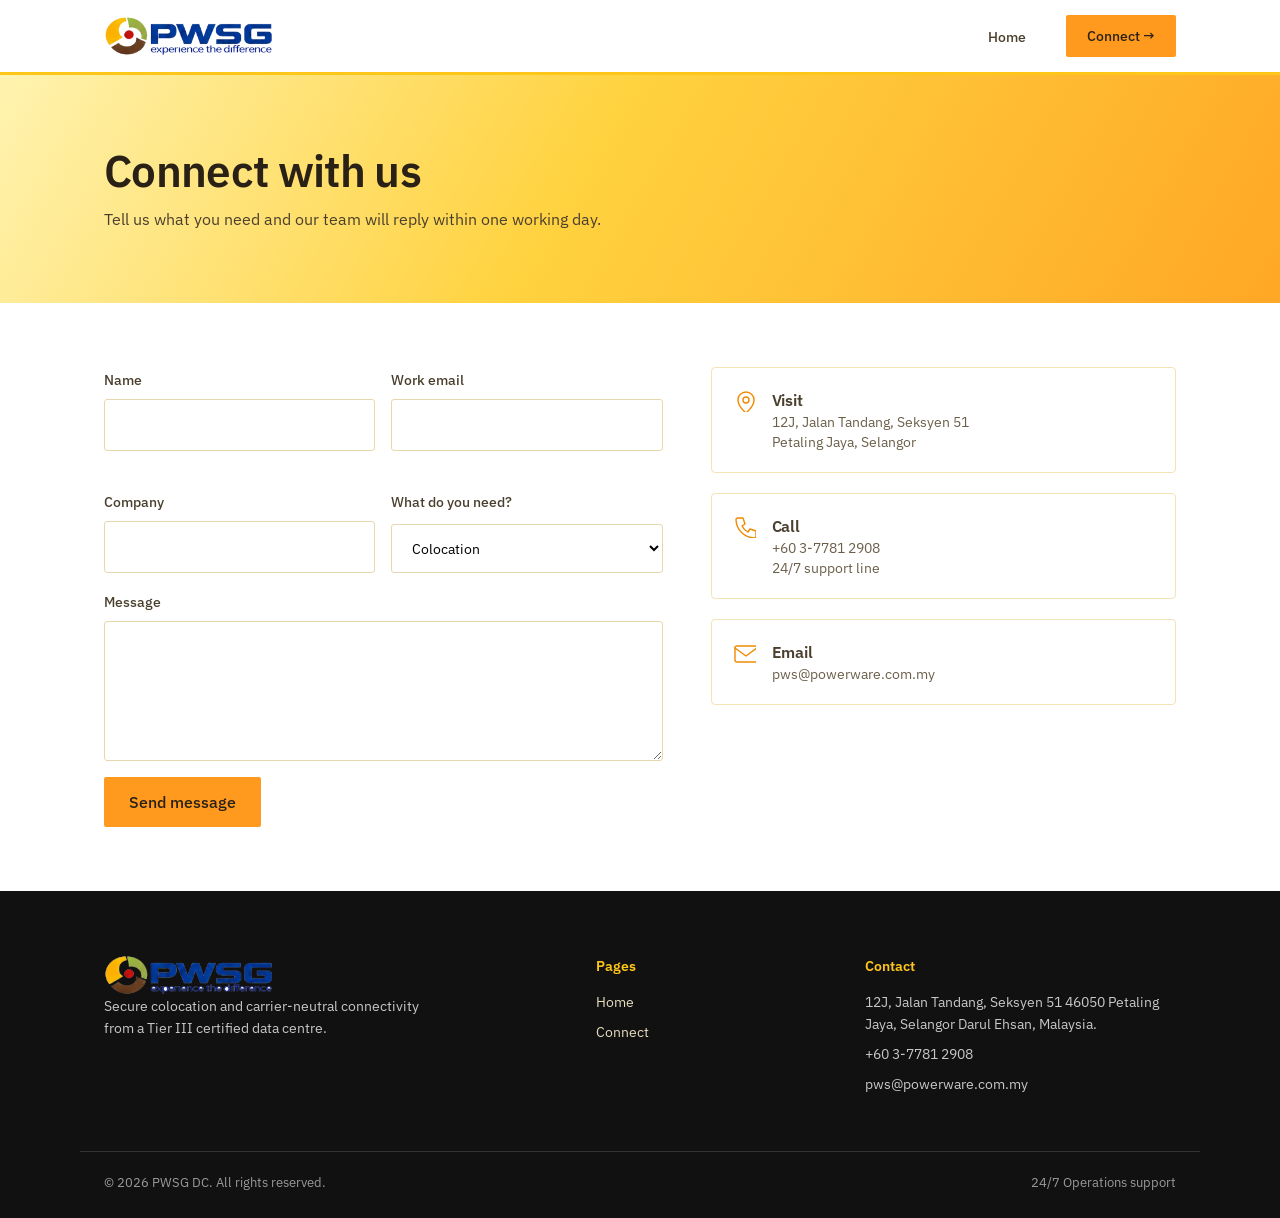
==== pws-corporate/connect.html @ ccca5d3a "Update connect.html" ====
<!DOCTYPE html>
<html lang="en">
<head>
<meta charset="UTF-8">
<meta name="viewport" content="width=device-width, initial-scale=1">
<meta name="description" content="Contact PWSG DC to book a tour or ask about colocation, maintenance services and connectivity.">
<title>Connect – PWSG DC </title>
<link rel="preconnect" href="https://fonts.googleapis.com">
<link href="https://fonts.googleapis.com/css2?family=IBM+Plex+Mono:wght@400;500&family=IBM+Plex+Sans:wght@400;500;600&display=swap" rel="stylesheet">
<link rel="stylesheet" href="css/style.css">
<script>document.documentElement.classList.add('js')</script>
</head>
<body><header class="nav" id="nav"><div class="container">
<a href="index.html" class="logo" aria-label="PWSG DC home"><img src="assets/logo.png" alt="PWSG DC logo"></a>
<button class="menu-toggle" aria-label="Toggle menu" aria-expanded="false" id="menuBtn"><svg width="24" height="24" fill="none" stroke="currentColor" stroke-width="2"><path d="M3 6h18M3 12h18M3 18h18"/></svg></button>
<ul id="menu"><li><a href="index.html">Home</a></li><li><a href="connect.html" class="btn btn-primary btn-md" style="color:#fff" aria-current="page">Connect &rarr;</a></li></ul>
</div></header>
<main>
<section class="page-head"><div class="container"><h1>Connect with us</h1><p class="body-2">Tell us what you need and our team will reply within one working day.</p></div></section>
<div class="container connect">
<form id="signup" novalidate class="reveal">
<div class="field"><label for="name">Name</label><input id="name" autocomplete="name" required><span class="err" id="name-err"></span></div>
<div class="field"><label for="email">Work email</label><input id="email" type="email" autocomplete="email" required><span class="err" id="email-err"></span></div>
<div class="field"><label for="company">Company</label><input id="company" autocomplete="organization"></div>
<div class="field"><label for="need">What do you need?</label><select id="need"><option>Colocation</option><option>Connectivity</option><option>Book a facility tour</option><option>Something else</option></select></div>
<div class="field" style="grid-column:1/-1"><label for="message">Message</label><textarea id="message"></textarea></div>
<div style="grid-column:1/-1"><button class="btn btn-primary" type="submit">Send message</button></div>
<p class="success" id="success" role="status">Thanks! We have your message and will reply within one working day.</p>
</form>
<aside class="info reveal" data-d="1">
<div class="info-card"><div class="icon-bubble"><svg width="28" height="28" fill="none" stroke="currentColor" stroke-width="1.8" stroke-linecap="round" stroke-linejoin="round"><path d="M14 25s8-7 8-13a8 8 0 10-16 0c0 6 8 13 8 13z"/><circle cx="14" cy="12" r="3"/></svg></div><div><h4>Visit</h4><p>12J, Jalan Tandang, Seksyen 51<br>Petaling Jaya, Selangor</p></div></div>
<div class="info-card"><div class="icon-bubble"><svg width="28" height="28" fill="none" stroke="currentColor" stroke-width="1.8" stroke-linecap="round" stroke-linejoin="round"><path d="M6 4h5l2 6-3 2a14 14 0 006 6l2-3 6 2v5a2 2 0 01-2 2A19 19 0 014 6a2 2 0 012-2z"/></svg></div><div><h4>Call</h4><p>+60 3-7781 2908<br>24/7 support line</p></div></div>
<div class="info-card"><div class="icon-bubble"><svg width="28" height="28" fill="none" stroke="currentColor" stroke-width="1.8" stroke-linecap="round" stroke-linejoin="round"><rect x="3" y="6" width="22" height="16" rx="2"/><path d="M3 8l11 8 11-8"/></svg></div><div><h4>Email</h4><p>pws@powerware.com.my</p></div></div>
</aside>
</div>
</main>
<footer><div class="container foot-grid">
<div><a href="index.html" class="logo" aria-label="PWSG DC home"><img src="assets/logo.png" alt="PWSG DC logo"></a><p>Secure colocation and carrier-neutral connectivity from a Tier III certified data centre.</p></div>
<div><h5>Pages</h5><a href="index.html">Home</a><a href="connect.html">Connect</a></div>
<div><h5>Contact</h5><p>12J, Jalan Tandang, Seksyen 51 46050 Petaling Jaya, Selangor Darul Ehsan, Malaysia.</p><p>+60 3-7781 2908</p><p>pws@powerware.com.my</p></div>
</div><div class="container foot-bar"><span>&copy; 2026 PWSG DC. All rights reserved.</span><span>24/7 Operations support</span></div></footer>
<script src="js/main.js" defer></script>
</body>
</html>
---- pws-corporate/css/style.css ----
/* ---------- Design tokens (from the style guide) ---------- */
:root{
  --black:#263238; --d-grey:#4D4D4D; --grey:#717171; --l-grey:#89939E;
  --grey-blue:#ABBED1; --silver:#F5F7FA; --white:#FFFFFF;
  --primary:#4CAF50; --secondary:#263238; --info:#2196F3;
  --shade-1:#43A047; --shade-2:#388E3B; --shade-3:#237D31; --shade-4:#1B5E1F; --shade-5:#103E13;
  --tint-1:#66BB69; --tint-2:#81C784; --tint-3:#A5D6A7; --tint-4:#C8E6C9; --tint-5:#E8F5E9;
  --warning:#FBC02D; --error:#E53835; --success:#2E7D31;
  --sh-2:0 2px 2px rgba(171,190,209,.6);
  --sh-4:0 4px 4px rgba(171,190,209,.4);
  --sh-8:0 8px 8px rgba(171,190,209,.4);
  --sh-16:0 16px 16px rgba(171,190,209,.3);
  --radius:4px;
  --container:1120px;
}
*{box-sizing:border-box;margin:0;padding:0}
html{scroll-behavior:smooth}
body{font-family:'Inter',system-ui,sans-serif;color:var(--black);background:var(--white);font-size:16px;line-height:24px;-webkit-font-smoothing:antialiased}
img,svg{max-width:100%;display:block}
a{color:inherit;text-decoration:none}
.container{max-width:var(--container);margin:0 auto;padding:0 24px}
:focus-visible{outline:2px solid var(--black);outline-offset:2px}

/* ---------- Typography ---------- */
h1{font-size:clamp(36px,5vw,64px);line-height:1.19;font-weight:600}
h2{font-size:clamp(26px,3.2vw,36px);line-height:1.22;font-weight:600}
h3{font-size:28px;line-height:36px;font-weight:600}
h4{font-size:20px;line-height:28px;font-weight:600}
.body-1{font-size:18px;line-height:28px}
.body-2{font-size:16px;line-height:24px}
.body-3{font-size:14px;line-height:20px}
.body-4{font-size:12px;line-height:16px}
.muted{color:var(--grey)}
.green{color:var(--primary)}

/* ---------- Buttons ---------- */
.btn{display:inline-flex;align-items:center;justify-content:center;gap:8px;font:500 16px/24px 'Inter',sans-serif;padding:12px 24px;border:1px solid transparent;border-radius:var(--radius);cursor:pointer;transition:background .15s,border-color .15s,color .15s}
.btn-md{padding:10px 20px;font-size:14px;line-height:20px}
.btn-sm{padding:6px 14px;font-size:12px;line-height:16px}
.btn-primary{background:var(--primary);color:#fff}
.btn-primary:hover{background:var(--shade-2)}
.btn-primary:active{background:var(--shade-4)}
.btn-primary:focus-visible{outline:2px solid var(--black);outline-offset:2px}
.btn-primary[disabled]{background:var(--silver);color:var(--grey-blue);cursor:not-allowed}
.btn-secondary{background:#fff;color:var(--primary);border-color:var(--primary)}
.btn-secondary:hover{background:var(--tint-5)}
.btn-secondary:active{background:var(--tint-4)}
.btn-tertiary{background:transparent;color:var(--primary)}
.btn-tertiary:hover{background:var(--tint-5)}
.link{color:var(--primary);font-weight:500}
.link:hover{text-decoration:underline}

/* ---------- Navbar ---------- */
.nav{background:#fff;position:sticky;top:0;z-index:20}
.nav .container{display:flex;align-items:center;justify-content:space-between;height:80px}
.logo{display:flex;align-items:center;gap:8px;font-size:22px;font-weight:600;color:var(--black)}
.nav ul{list-style:none;display:flex;gap:40px;align-items:center}
.nav ul a{font-size:14px;line-height:20px;color:var(--d-grey);font-weight:500}
.nav ul a:hover{color:var(--primary)}
.menu-toggle{display:none;background:none;border:0;cursor:pointer;padding:8px}

/* ---------- Hero ---------- */
.hero{background:var(--silver);padding:80px 0 72px}
.hero .container{display:grid;grid-template-columns:1fr 1fr;gap:40px;align-items:center}
.hero h1{color:var(--d-grey)}
.hero p{margin:20px 0 32px;color:var(--grey)}
.dots{display:flex;gap:8px;justify-content:center;margin-top:48px}
.dots i{width:8px;height:8px;border-radius:50%;background:var(--grey-blue);display:block}
.dots i:first-child{background:var(--primary)}

/* ---------- Clients ---------- */
.section{padding:72px 0}
.center{text-align:center}
.clients h2{color:var(--d-grey);font-size:28px}
.clients p{color:var(--grey);margin-top:8px}
.logos{display:flex;justify-content:space-between;align-items:center;flex-wrap:wrap;gap:24px;margin-top:48px}
.logos span{display:flex;align-items:center;gap:8px;font-weight:600;color:var(--black);opacity:.85}

/* ---------- Audience cards ---------- */
.audience h2{color:var(--d-grey)}
.audience .sub{color:var(--grey);margin-top:12px}
.grid-3{display:grid;grid-template-columns:repeat(3,1fr);gap:24px;margin-top:56px}
.aud-card{padding:32px 24px;text-align:center;border-radius:8px;background:#fff;box-shadow:var(--sh-4);transition:box-shadow .2s}
.aud-card:hover{box-shadow:var(--sh-16)}
.icon-bubble{width:56px;height:56px;margin:0 auto 20px;border-radius:12px;background:var(--tint-5);display:grid;place-items:center;color:var(--primary)}
.aud-card h3{font-size:24px;line-height:32px;color:var(--d-grey)}
.aud-card p{color:var(--grey);margin-top:12px;font-size:14px;line-height:20px}

/* ---------- Feature rows ---------- */
.feature{display:grid;grid-template-columns:1fr 1fr;gap:64px;align-items:center;padding:56px 0}
.feature.reverse .art{order:2}
.feature h4{font-size:22px;line-height:30px;color:var(--d-grey)}
.feature p{color:var(--grey);margin:16px 0 24px;font-size:14px;line-height:22px}
.art{background:var(--silver);border-radius:12px;aspect-ratio:4/3;display:grid;place-items:center;color:var(--primary)}

/* ---------- Stats ---------- */
.stats{background:var(--silver);padding:40px 0}
.stats .container{display:grid;grid-template-columns:1fr 1.4fr;gap:32px;align-items:center}
.stats h4{color:var(--d-grey)}
.stats h4 span{display:block;color:var(--primary)}
.stats-grid{display:grid;grid-template-columns:1fr 1fr;gap:24px 32px}
.stat{display:flex;gap:12px;align-items:center}
.stat svg{color:var(--primary);flex:none}
.stat b{display:block;font-size:18px;line-height:24px;color:var(--d-grey)}
.stat small{color:var(--grey);font-size:12px}

/* ---------- Testimonial ---------- */
.testimonial{background:var(--silver);padding:40px 0}
.testimonial .container{display:grid;grid-template-columns:240px 1fr;gap:32px;align-items:center}
.t-img{background:var(--black);border-radius:8px;aspect-ratio:1;display:grid;place-items:center;color:#fff;font-weight:600;font-size:20px;box-shadow:var(--sh-8)}
.testimonial p{color:var(--d-grey);font-size:14px;line-height:22px}
.t-meta{display:flex;justify-content:space-between;flex-wrap:wrap;gap:16px;margin-top:20px;align-items:center}
.t-meta b{display:block;color:var(--primary);font-size:14px}
.t-meta small{color:var(--l-grey)}

/* ---------- Blog ---------- */
.blog h2{font-size:22px;color:var(--d-grey)}
.blog .sub{color:var(--grey);font-size:14px;max-width:560px;margin:8px auto 0}
.post{background:#fff;border-radius:8px;overflow:hidden;box-shadow:var(--sh-4)}
.post .thumb{aspect-ratio:16/10;background:linear-gradient(135deg,var(--tint-4),var(--grey-blue))}
.post .body{padding:16px}
.post h5{font-size:14px;line-height:20px;font-weight:500;color:var(--d-grey)}
.post a{display:inline-block;margin-top:12px;font-size:12px}

/* ---------- Newsletter / footer ---------- */
.cta{background:var(--tint-5);padding:64px 0}
.cta form{display:flex;gap:12px;justify-content:center;margin-top:28px;flex-wrap:wrap}
.cta input{font:inherit;font-size:14px;padding:12px 16px;border:1px solid var(--grey-blue);border-radius:var(--radius);min-width:280px;background:#fff}
.cta input:focus{outline:2px solid var(--primary);border-color:var(--primary)}
footer{background:var(--black);color:var(--grey-blue);padding:40px 0;font-size:14px}
footer .container{display:flex;justify-content:space-between;flex-wrap:wrap;gap:16px;align-items:center}
footer .logo{color:#fff}

/* ---------- Responsive ---------- */
@media (max-width:900px){
  .hero .container,.feature,.stats .container,.testimonial .container{grid-template-columns:1fr}
  .feature.reverse .art{order:0}
  .grid-3{grid-template-columns:1fr}
  .t-img{max-width:200px}
  .nav ul{display:none;position:absolute;top:80px;left:0;right:0;background:#fff;flex-direction:column;padding:24px;gap:20px;box-shadow:var(--sh-8)}
  .nav ul.open{display:flex}
  .menu-toggle{display:block}
}
@media (prefers-reduced-motion:reduce){*{transition:none!important;scroll-behavior:auto!important}}
.sr-only{position:absolute;width:1px;height:1px;overflow:hidden;clip:rect(0 0 0 0);white-space:nowrap}

/* ---------- Data centre additions ---------- */
.hero-art{background:var(--black);border-radius:12px;padding:24px;box-shadow:var(--sh-16)}
.status{display:inline-flex;align-items:center;gap:8px;font-size:12px;line-height:16px;color:var(--shade-3);background:var(--tint-5);padding:6px 12px;border-radius:999px;margin-bottom:20px;font-weight:500}
.status i{width:8px;height:8px;border-radius:50%;background:var(--primary);display:block}
.specs{width:100%;border-collapse:collapse;margin-top:32px;text-align:left;font-size:14px;line-height:20px}
.specs th,.specs td{padding:14px 16px;border-bottom:1px solid var(--tint-5)}
.specs th{color:var(--d-grey);font-weight:500;width:40%}
.specs td{color:var(--grey)}
.table-wrap{overflow-x:auto;background:#fff;border-radius:8px;box-shadow:var(--sh-4)}
.badges{display:flex;flex-wrap:wrap;gap:12px;justify-content:center;margin-top:40px}
.badges span{border:1px solid var(--tint-3);color:var(--shade-3);background:var(--tint-5);padding:8px 16px;border-radius:var(--radius);font-size:14px;font-weight:500}
.field{display:grid;gap:6px;text-align:left}
.field label{font-size:14px;font-weight:500;color:var(--d-grey)}
.field input,.field select{font:inherit;font-size:14px;padding:12px 16px;border:1px solid var(--grey-blue);border-radius:var(--radius);background:#fff}
.field input:focus,.field select:focus{outline:2px solid var(--primary);border-color:var(--primary)}
.tour-form{max-width:560px;margin:32px auto 0;display:grid;grid-template-columns:1fr 1fr;gap:16px}
.tour-form .full{grid-column:1/-1}
@media (max-width:600px){.tour-form{grid-template-columns:1fr}}

/* ---------- Motion ---------- */
.nav{transition:box-shadow .2s}
.nav.scrolled{box-shadow:var(--sh-4)}
.nav ul a[aria-current="page"]{color:var(--primary)}

/* hero entrance: one orchestrated sequence */
@keyframes fadeUp{from{opacity:0;transform:translateY(24px)}to{opacity:1;transform:none}}
@keyframes rackIn{from{opacity:0;transform:translateY(40px)}to{opacity:1;transform:none}}
@keyframes blink{0%,100%{opacity:1}50%{opacity:.2}}
@keyframes scan{from{transform:translateY(0)}to{transform:translateY(215px)}}
@keyframes pulse{0%{box-shadow:0 0 0 0 rgba(76,175,80,.5)}100%{box-shadow:0 0 0 10px rgba(76,175,80,0)}}
@keyframes marquee{to{transform:translateX(-50%)}}
.hero-copy>*{animation:fadeUp .7s cubic-bezier(.2,.7,.2,1) both}
.hero-copy>:nth-child(1){animation-delay:.1s}
.hero-copy>:nth-child(2){animation-delay:.25s}
.hero-copy>:nth-child(3){animation-delay:.4s}
.hero-copy>:nth-child(4){animation-delay:.55s}
.status i{animation:pulse 1.8s infinite}
.hero-art{animation:fadeUp .8s .3s cubic-bezier(.2,.7,.2,1) both}
.rack{transform-box:fill-box;animation:rackIn .8s cubic-bezier(.2,.7,.2,1) both}
.rack:nth-of-type(1){animation-delay:.5s}
.rack:nth-of-type(2){animation-delay:.7s}
.rack:nth-of-type(3){animation-delay:.9s}
.led{animation:blink 2.4s infinite}
.scan{animation:scan 3.2s linear infinite;opacity:.35}

/* scroll reveal (only when JS is running) */
.js .reveal{opacity:0;transform:translateY(28px);transition:opacity .7s ease,transform .7s cubic-bezier(.2,.7,.2,1)}
.js .reveal.in{opacity:1;transform:none}
.js .reveal[data-d="1"]{transition-delay:.12s}
.js .reveal[data-d="2"]{transition-delay:.24s}

/* customer marquee */
.marquee{overflow:hidden;margin-top:48px;-webkit-mask:linear-gradient(90deg,transparent,#000 10%,#000 90%,transparent);mask:linear-gradient(90deg,transparent,#000 10%,#000 90%,transparent)}
.marquee-track{display:flex;gap:64px;width:max-content;animation:marquee 28s linear infinite}
.marquee:hover .marquee-track{animation-play-state:paused}
.marquee-track span{font-weight:600;color:var(--l-grey);white-space:nowrap}
.aud-card{transition:box-shadow .2s,transform .2s}
.aud-card:hover{transform:translateY(-6px)}
.btn-primary{transition:background .15s,transform .15s}
.btn-primary:hover{transform:translateY(-2px)}

/* connect page */
.page-head{background:var(--silver);padding:72px 0 56px;text-align:center}
.page-head h1{font-size:clamp(32px,4vw,48px);color:var(--d-grey)}
.page-head p{color:var(--grey);margin-top:12px}
.connect{display:grid;grid-template-columns:1.2fr 1fr;gap:48px;padding:64px 24px}
.connect form{display:grid;grid-template-columns:1fr 1fr;gap:16px}
.connect textarea{font:inherit;font-size:14px;padding:12px 16px;border:1px solid var(--grey-blue);border-radius:var(--radius);min-height:140px;resize:vertical}
.connect textarea:focus{outline:2px solid var(--primary);border-color:var(--primary)}
.field .err{color:var(--error);font-size:12px;line-height:16px;min-height:16px}
.field [aria-invalid="true"]{border-color:var(--error)}
.info{display:grid;gap:20px;align-content:start}
.info-card{display:flex;gap:16px;padding:20px;border-radius:8px;box-shadow:var(--sh-4);background:#fff}
.info-card .icon-bubble{margin:0;flex:none}
.info-card h4{font-size:16px;line-height:24px;color:var(--d-grey)}
.info-card p{font-size:14px;line-height:20px;color:var(--grey)}
.success{display:none;padding:20px;border-radius:8px;background:var(--tint-5);color:var(--shade-3);grid-column:1/-1}
.success.show{display:block}
@media (max-width:900px){.connect{grid-template-columns:1fr}}
@media (max-width:600px){.connect form{grid-template-columns:1fr}}
@media (prefers-reduced-motion:reduce){
  *,*::before,*::after{animation:none!important;transition:none!important}
  .js .reveal{opacity:1;transform:none}
}

/* ======== Refined, less cartoonish look ======== */
h1,h2,h3,h4{letter-spacing:-.02em}
.btn{border-radius:3px}
.btn-primary:hover{transform:none}

/* hero: dark, technical */
.hero{background:
  radial-gradient(700px 380px at 78% 45%,rgba(76,175,80,.20),transparent 65%),
  repeating-linear-gradient(0deg,rgba(255,255,255,.035) 0 1px,transparent 1px 48px),
  repeating-linear-gradient(90deg,rgba(255,255,255,.035) 0 1px,transparent 1px 48px),
  #1d272c;padding:96px 0}
.hero h1{color:#fff}
.hero h1 .green{color:var(--tint-2)}
.hero p{color:var(--grey-blue);max-width:440px}
.status{background:rgba(76,175,80,.14);color:var(--tint-3);border:1px solid rgba(76,175,80,.35);border-radius:3px}
.hero-art{background:linear-gradient(180deg,rgba(255,255,255,.04),rgba(255,255,255,.01));border:1px solid rgba(255,255,255,.08);border-radius:6px;box-shadow:0 24px 48px rgba(0,0,0,.35);padding:20px}
@keyframes scan{from{transform:translateY(0)}to{transform:translateY(246px)}}
.scan{opacity:.5}
.led{animation-name:blink}

/* customers: plain wordmarks */
.marquee-track span{font-size:20px;letter-spacing:.01em;color:var(--l-grey);font-weight:600}

/* services: editorial cards, fine line icons */
.aud-card{text-align:left;border-radius:4px;box-shadow:none;border:1px solid #E3E9EF;border-top:2px solid var(--primary);padding:28px}
.aud-card:hover{transform:none;box-shadow:var(--sh-8)}
.icon-bubble{background:none;border-radius:0;width:auto;height:auto;margin:0 0 20px;display:block}
.icon-bubble svg{stroke-width:1.4;width:32px;height:32px}
.aud-card h3{font-size:20px;line-height:28px}

/* feature panels: live-readout style */
.art.panel{background:#1d272c;aspect-ratio:auto;display:block;padding:24px;border-radius:6px;color:#fff;border:1px solid #2f3b42;box-shadow:var(--sh-8)}
.panel-head{display:flex;align-items:center;gap:10px;font-size:14px;font-weight:500;padding-bottom:16px;border-bottom:1px solid #2f3b42;margin-bottom:8px}
.panel-head i{width:8px;height:8px;border-radius:50%;background:var(--primary);display:block;animation:pulse 1.8s infinite}
.panel-head small{margin-left:auto;color:var(--l-grey);font-weight:400;font-size:12px}
.bar-row{display:grid;grid-template-columns:110px 1fr 40px;gap:14px;align-items:center;padding:12px 0;font-size:13px;color:var(--grey-blue)}
.bar-row b{color:#fff;font-weight:500;text-align:right}
.bar{height:4px;background:#2f3b42;border-radius:2px;overflow:hidden}
.bar i{display:block;height:100%;background:var(--tint-1);width:var(--w)}
.js .bar i{width:0;transition:width 1.2s .3s cubic-bezier(.2,.7,.2,1)}
.js .panel.in .bar i{width:var(--w)}
.log{list-style:none}
.log li{display:grid;grid-template-columns:52px 1fr auto;gap:14px;padding:13px 0;border-bottom:1px solid #2f3b42;font-size:13px;color:var(--grey-blue)}
.log li:last-child{border:0}
.log time{color:var(--l-grey);font-variant-numeric:tabular-nums}
.log b{color:var(--tint-2);font-weight:500}
.log b.deny{color:#ef8a87}
@media (max-width:480px){.bar-row{grid-template-columns:90px 1fr 36px}.log li{grid-template-columns:44px 1fr}.log b{grid-column:2}}

/* stats: numbers with rules, no icons */
.stats{background:var(--silver);padding:64px 0}
.stats .container{grid-template-columns:1fr;gap:32px}
.stats-grid{grid-template-columns:repeat(4,1fr);gap:0}
.stat{display:block;padding:0 24px;border-left:1px solid #D5DEE7}
.stat svg{display:none}
.stat b{font-size:36px;line-height:44px;font-weight:600;letter-spacing:-.02em;color:var(--black)}
.stat small{font-size:14px;color:var(--grey)}
@media (max-width:700px){.stats-grid{grid-template-columns:1fr 1fr;gap:28px 0}}

/* cta + connect */
.cta{background:var(--silver)}
.info-card{box-shadow:none;border:1px solid #E3E9EF;border-radius:4px}
.info-card .icon-bubble{margin:0}
.info-card .icon-bubble svg{width:24px;height:24px}
.connect textarea,.field input,.field select{border-radius:3px}
.success{border-radius:3px}

/* ======== Professional pass: IBM Plex, editorial layout ======== */
:root{--sans:'IBM Plex Sans',system-ui,-apple-system,'Segoe UI',sans-serif;--mono:'IBM Plex Mono',ui-monospace,Menlo,monospace}
body,.btn,input,select,textarea,button{font-family:var(--sans)}
body{color:#2b363c;font-size:16px;line-height:26px}
h1,h2,h3,h4{letter-spacing:-.015em;font-weight:600;color:var(--black)}
h1{font-size:clamp(38px,4.6vw,56px);line-height:1.1}
h2{font-size:clamp(26px,3vw,34px);line-height:1.2}
.btn{border-radius:2px;font-weight:500}
.btn-primary{background:var(--shade-2)}
.btn-primary:hover{background:var(--shade-3)}

/* nav */
.nav{border-bottom:1px solid #E3E9EF}
.nav .container{height:72px}
.nav.scrolled{box-shadow:none}
.logo{font-size:20px;letter-spacing:-.01em}

/* hero */
.hero{padding:88px 0 0}
.hero .container{gap:56px}
.hero p{font-size:18px;line-height:28px;margin:22px 0 32px;max-width:460px}
.hero .facts{display:grid;grid-template-columns:repeat(4,1fr);gap:24px;margin-top:72px;padding-top:28px;padding-bottom:36px;border-top:1px solid rgba(255,255,255,.12)}
.facts b{display:block;color:#fff;font-size:20px;line-height:28px;font-weight:600}
.facts span{color:var(--l-grey);font-size:14px}
@media (max-width:700px){.hero .facts{grid-template-columns:1fr 1fr}}

/* section headings: left aligned */
.clients,.audience{text-align:left}
.clients p,.audience .sub{margin-top:8px;font-size:16px;color:var(--grey)}
.clients .logos{justify-content:flex-start}
.section{padding:80px 0 72px}
.marquee{margin-top:40px}

/* services: ruled grid */
.audience .grid-3{gap:0;border:1px solid #E3E9EF;border-radius:3px;overflow:hidden;margin-top:40px}
.aud-card{border:0;border-right:1px solid #E3E9EF;border-radius:0;padding:36px 32px;transition:background .2s}
.aud-card:last-child{border-right:0}
.aud-card:hover{background:var(--silver);box-shadow:none}
.aud-card p{font-size:15px;line-height:24px}
@media (max-width:900px){.aud-card{border-right:0;border-bottom:1px solid #E3E9EF}.aud-card:last-child{border-bottom:0}}

/* features */
.feature{gap:80px;padding:64px 0}
.feature h4{font-size:26px;line-height:34px}
.feature p{font-size:16px;line-height:26px;color:var(--grey)}

/* numbers and readouts in mono */
.stat b,.bar-row b,.log time,.log b,.panel-head small,.bar-row span{font-family:var(--mono)}
.stat b{font-weight:500;font-size:38px;letter-spacing:-.03em}
.log b,.bar-row b{font-weight:500}
.stats{padding:72px 0;background:#fff;border-top:1px solid #E3E9EF;border-bottom:1px solid #E3E9EF}
.stats h4{font-size:22px}

/* cta */
.cta{padding:72px 0;background:var(--silver);text-align:left}
.cta .container{display:flex;justify-content:space-between;align-items:center;gap:32px;flex-wrap:wrap}
.cta p{margin-top:8px}

/* connect page header */
.page-head{background:#1d272c;text-align:left;padding:72px 0}
.page-head h1{color:#fff;font-size:clamp(32px,4vw,44px)}
.page-head p{color:var(--grey-blue);max-width:520px}
.field label{font-weight:500}

/* footer */
footer{padding:64px 0 0;background:#1d272c;font-size:14px;line-height:22px}
footer .foot-grid{display:grid;grid-template-columns:2fr 1fr 1.4fr;gap:48px;align-items:start;padding-bottom:48px}
footer p{color:var(--l-grey);margin-top:14px;max-width:340px}
footer h5{color:#fff;font-size:14px;font-weight:600;margin-bottom:14px}
footer .foot-grid a:not(.logo){display:block;color:var(--grey-blue);margin-bottom:8px}
footer .foot-grid a:not(.logo):hover{color:#fff}
footer .foot-grid div p{margin-top:0;margin-bottom:8px}
footer .foot-bar{display:flex;justify-content:space-between;gap:16px;flex-wrap:wrap;border-top:1px solid #2f3b42;padding-top:20px;padding-bottom:24px;color:var(--l-grey);font-size:13px}
@media (max-width:800px){footer .foot-grid{grid-template-columns:1fr;gap:28px}}
.hero-art video,.hero-art img{width:100%;height:auto;display:block;border-radius:4px}

 /* ======== BRIGHT THEME: yellow + orange ======== */
:root{
  --black:#2A2116; --d-grey:#4A3F2E; --grey:#6B5F4A; --l-grey:#A39880; --grey-blue:#D8CDAE; --silver:#FFFAE8;
  --primary:#F08A00; --shade-2:#E07B00; --shade-3:#B85F00; --shade-4:#8F4700;
  --tint-1:#FFB020; --tint-2:#FFC24D; --tint-3:#FFD580; --tint-4:#FFE5AD; --tint-5:#FFF4DC;
  --orange:#FF9A1F; --orange-d:#E07B00; --yellow:#FFC61A; --amber:#FF7A1A; --line:#F3E4B5;
}
body{color:#2A2116}
@keyframes pulse{0%{box-shadow:0 0 0 0 rgba(240,138,0,.5)}100%{box-shadow:0 0 0 10px rgba(240,138,0,0)}}
 
/* logo icon (overrides the fills inside the SVG) */
.logo svg path:nth-child(1){fill:#E07B00}
.logo svg path:nth-child(2){fill:#FFC61A}
 
/* nav */
.nav{border-bottom:3px solid var(--yellow)}
.nav ul a[aria-current="page"]{color:var(--shade-3)}
.nav ul a:hover{color:var(--shade-3)}
 
/* buttons: orange with dark text (readable on bright orange) */
.btn-primary,.hero .btn-primary{background:var(--orange);color:var(--black)}
.btn-primary:hover,.hero .btn-primary:hover{background:var(--orange-d);color:var(--black)}
.nav .btn-primary{color:var(--black)!important}
 
/* hero: sunny yellow into orange */
.hero{background:linear-gradient(120deg,#FFF3B0 0%,#FFD23F 45%,#FFA726 100%)}
.hero h1{color:var(--black)}
.hero h1 .green{color:#C25A00}
.hero p{color:#4A3F2E}
.status{background:#fff;color:var(--black);border:1px solid rgba(0,0,0,.15)}
.hero-art{background:var(--orange);border:0;box-shadow:0 20px 40px rgba(0,0,0,.2);padding:8px;border-radius:8px}
.hero .facts{border-top:1px solid rgba(0,0,0,.18)}
.facts b{color:var(--black)}
.facts span{color:#4A3F2E}
 
/* service cards: orange, yellow, deep orange */
.audience .grid-3,.aud-card{border-color:var(--line)}
.aud-card{position:relative}
.aud-card::before{content:"";position:absolute;left:0;right:0;top:0;height:4px;background:var(--orange)}
.aud-card:nth-child(2)::before{background:var(--yellow)}
.aud-card:nth-child(3)::before{background:var(--amber)}
.aud-card:nth-child(1) .icon-bubble{color:var(--orange-d)}
.aud-card:nth-child(2) .icon-bubble{color:#D9A400}
.aud-card:nth-child(3) .icon-bubble{color:#E8650A}
.aud-card:nth-child(1) .points li::marker{color:var(--orange-d)}
.aud-card:nth-child(2) .points li::marker{color:#D9A400}
.aud-card:nth-child(3) .points li::marker{color:#E8650A}
.aud-card:hover{background:var(--silver)}
 
/* dark panels: warm brown with yellow/orange bars */
.art.panel{background:var(--black);border-color:#4A3F2E}
.panel-head,.log li{border-bottom-color:#4A3F2E}
.bar{background:#4A3F2E}
.bar-row:nth-child(3n+1) .bar i{background:var(--yellow)}
.bar-row:nth-child(3n+2) .bar i{background:var(--orange)}
.bar-row:nth-child(3n) .bar i{background:var(--amber)}
.log b{color:#FFD35C}
.log b.deny{color:#FF8A80}
 
/* stats */
.stats{border-color:var(--line)}
.stat{border-left:4px solid var(--orange);padding-left:20px}
.stat:nth-child(2){border-left-color:var(--yellow)}
.stat:nth-child(3){border-left-color:var(--amber)}
.stat:nth-child(4){border-left-color:var(--tint-2)}
.stats h4 span{color:var(--shade-3)}
 
/* call to action + connect page */
.cta{background:linear-gradient(120deg,#FFF3B0,#FFD23F)}
.cta .muted{color:#4A3F2E}
.page-head{background:linear-gradient(120deg,#FFF3B0 0%,#FFD23F 45%,#FFA726 100%)}
.page-head h1{color:var(--black)}
.page-head p{color:#4A3F2E}
.info-card{border-color:var(--line)}
.field input,.field select,.connect textarea{border-color:#E6D9AE}
.field input:focus,.field select:focus,.connect textarea:focus{outline-color:var(--orange);border-color:var(--orange)}
 
/* footer */
footer{background:#111111}
footer p{color:#C8C8C8}
footer h5{color:var(--yellow)}
footer .foot-grid a:not(.logo){color:#E6DCC0}
footer .foot-grid a:not(.logo):hover{color:var(--yellow)}
footer .foot-bar{border-top-color:#333333;color:#9A9A9A}
/* footer */
footer{background:#111111}
footer p{color:#C8C8C8}
footer h5{color:var(--yellow)}
footer .foot-grid a:not(.logo){color:#E6DCC0}
footer .foot-grid a:not(.logo):hover{color:var(--yellow)}
footer .foot-bar{border-top-color:#333333;color:#9A9A9A}
.hero-art video,.hero-art img{width:100%;height:auto;display:block;border-radius:4px}
.aud-card .points{ … }
.hero-art video,.hero-art img{width:100%;height:auto;display:block;border-radius:4px}
.aud-card .points{
  list-style:disc;
  text-align:left;
  display:inline-block;
  margin:0;
  padding-left:20px;
  color:var(--grey);
  line-height:1.9;
}
.aud-card .points li::marker{color:var(--primary)}
.art img{width:100%;height:100%;object-fit:cover;border-radius:8px;display:block}
.logo img{height:40px;width:auto;display:block}
.flip-grid{display:grid;grid-template-columns:repeat(3,1fr);gap:24px;margin-top:40px;text-align:left}
.flip{perspective:1200px;height:460px;outline:none;cursor:pointer}
.flip-inner{position:relative;width:100%;height:100%;transform-style:preserve-3d;transition:transform .7s cubic-bezier(.2,.7,.2,1)}
.flip:hover .flip-inner,.flip:focus-visible .flip-inner,.flip.open .flip-inner{transform:rotateY(180deg)}
.flip-front,.flip-back{position:absolute;inset:0;border-radius:6px;overflow:hidden;backface-visibility:hidden;-webkit-backface-visibility:hidden}
.flip-front img{width:100%;height:100%;object-fit:cover;display:block}
.flip-front::after{content:"";position:absolute;inset:0;background:linear-gradient(180deg,rgba(0,0,0,0) 45%,rgba(0,0,0,.72) 100%)}
.flip-front h3{position:absolute;left:24px;right:24px;bottom:24px;z-index:1;color:#fff;font-size:24px;line-height:30px;letter-spacing:-.01em}
.flip-back{transform:rotateY(180deg);background:#111;color:#fff;padding:32px 28px;display:flex;flex-direction:column;justify-content:center;border-top:4px solid var(--orange)}
.flip:nth-child(2) .flip-back{border-top-color:var(--yellow)}
.flip:nth-child(3) .flip-back{border-top-color:var(--amber)}
.flip-back h3{color:var(--yellow);font-size:20px;line-height:28px;margin-bottom:14px}
.flip-back ul{list-style:disc;padding-left:20px;margin:0}
.flip-back li{color:#EDEDED;font-size:15px;line-height:24px;margin-bottom:10px}
.flip-back li::marker{color:var(--yellow)}
@media (max-width:900px){.flip-grid{grid-template-columns:1fr}.flip{height:400px}}
@media (prefers-reduced-motion:reduce){.flip-inner{transition:none}}
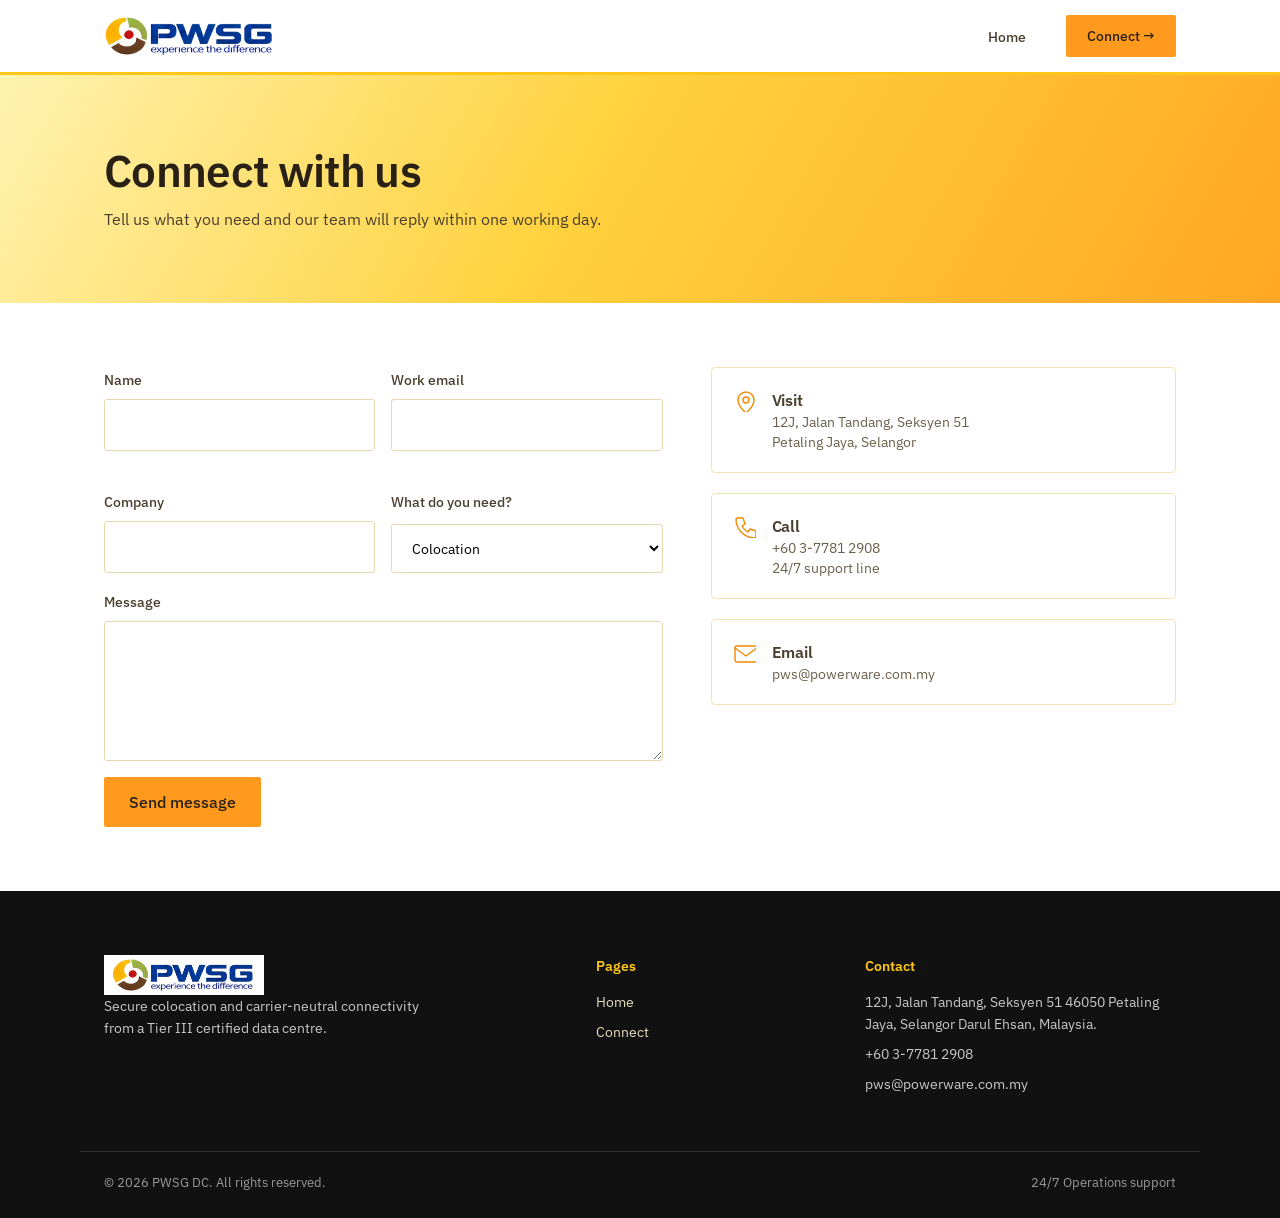
==== commit d82bf27c: "Update connect.html" ====
--- a/pws-corporate/connect.html
+++ b/pws-corporate/connect.html
@@ -35,7 +35,7 @@
 </div>
 </main>
 <footer><div class="container foot-grid">
-<div><a href="index.html" class="logo" aria-label="PWSG DC home"><img src="assets/logo.png" alt="PWSG DC logo"></a><p>Secure colocation and carrier-neutral connectivity from a Tier III certified data centre.</p></div>
+<div><a href="index.html" class="logo" aria-label="PWSG DC home"><img src="assets/logo2.png" alt="PWSG DC logo"></a><p>Secure colocation and carrier-neutral connectivity from a Tier III certified data centre.</p></div>
 <div><h5>Pages</h5><a href="index.html">Home</a><a href="connect.html">Connect</a></div>
 <div><h5>Contact</h5><p>12J, Jalan Tandang, Seksyen 51 46050 Petaling Jaya, Selangor Darul Ehsan, Malaysia.</p><p>+60 3-7781 2908</p><p>pws@powerware.com.my</p></div>
 </div><div class="container foot-bar"><span>&copy; 2026 PWSG DC. All rights reserved.</span><span>24/7 Operations support</span></div></footer>
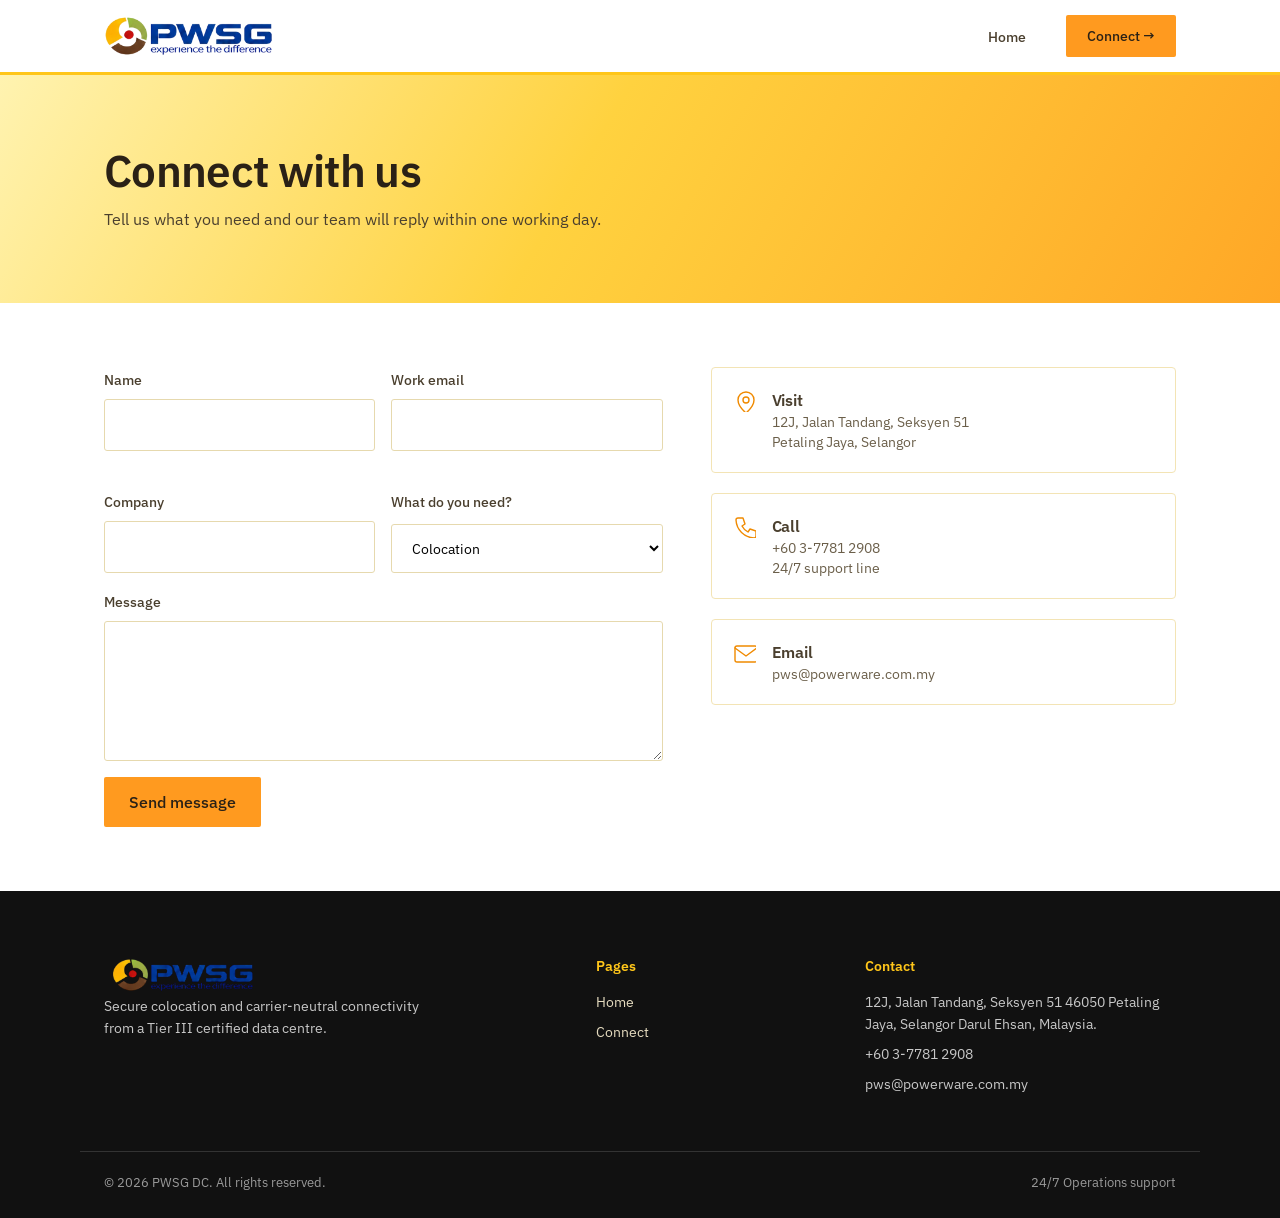
==== commit 87ed1c6f: "Update connect.html" ====
--- a/pws-corporate/connect.html
+++ b/pws-corporate/connect.html
@@ -35,7 +35,7 @@
 </div>
 </main>
 <footer><div class="container foot-grid">
-<div><a href="index.html" class="logo" aria-label="PWSG DC home"><img src="assets/logo2.png" alt="PWSG DC logo"></a><p>Secure colocation and carrier-neutral connectivity from a Tier III certified data centre.</p></div>
+<div><a href="index.html" class="logo" aria-label="PWSG DC home"><img src="assets/logo2-removebg-preview.png" alt="PWSG DC logo"></a><p>Secure colocation and carrier-neutral connectivity from a Tier III certified data centre.</p></div>
 <div><h5>Pages</h5><a href="index.html">Home</a><a href="connect.html">Connect</a></div>
 <div><h5>Contact</h5><p>12J, Jalan Tandang, Seksyen 51 46050 Petaling Jaya, Selangor Darul Ehsan, Malaysia.</p><p>+60 3-7781 2908</p><p>pws@powerware.com.my</p></div>
 </div><div class="container foot-bar"><span>&copy; 2026 PWSG DC. All rights reserved.</span><span>24/7 Operations support</span></div></footer>
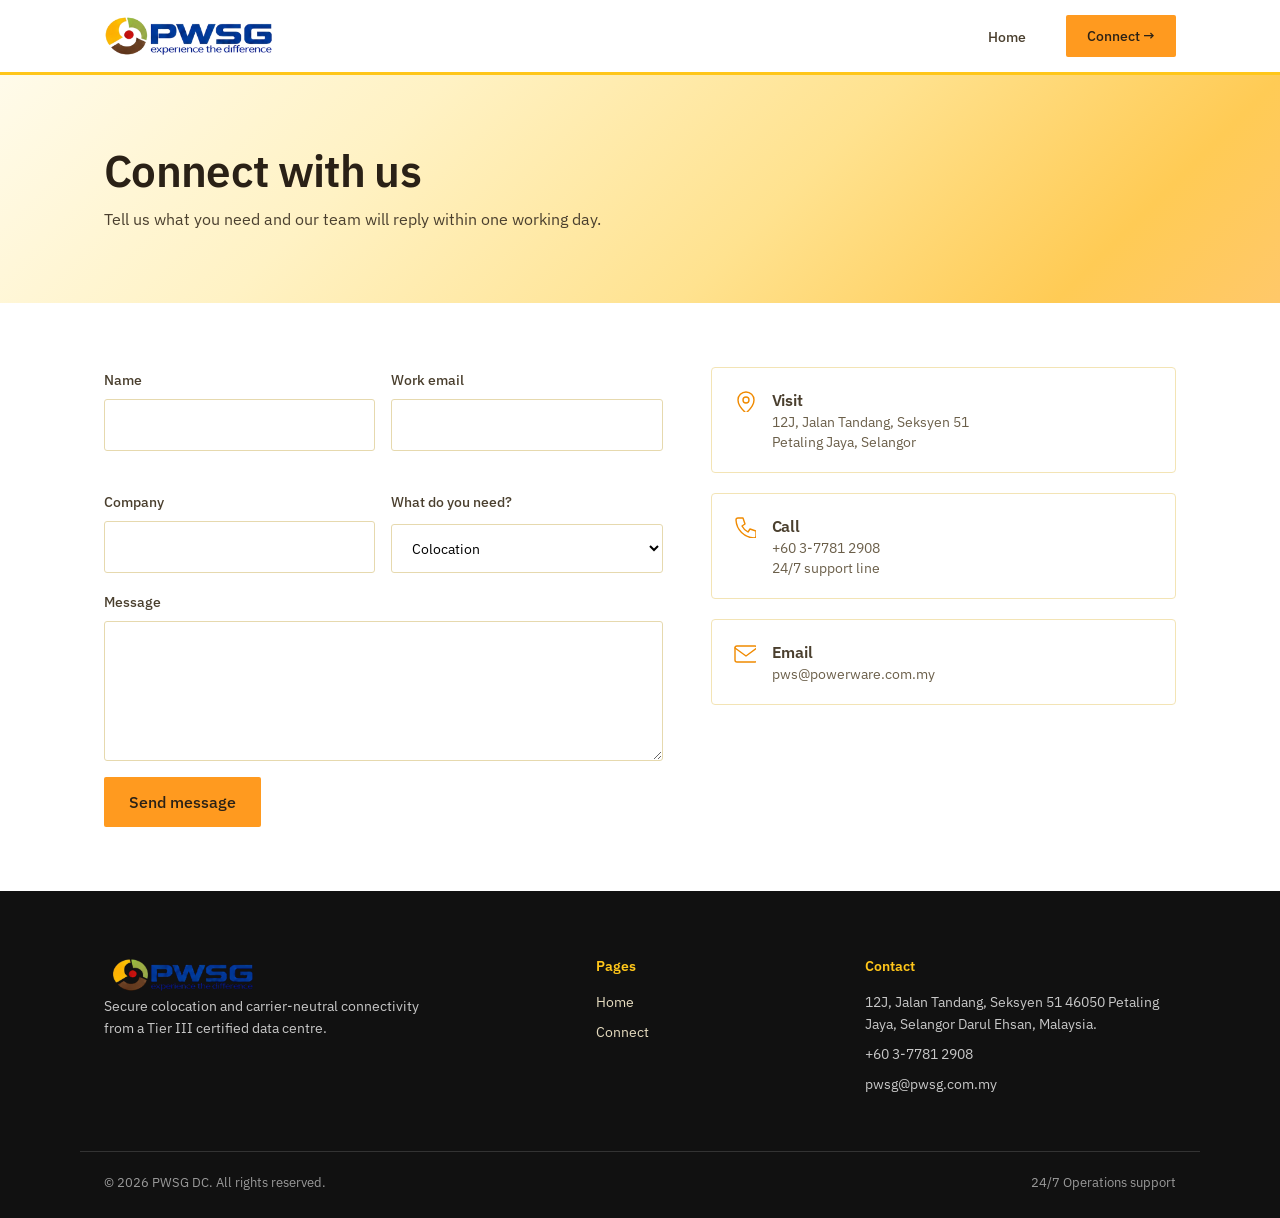
==== commit c8c61eea: "Update connect.html" ====
--- a/pws-corporate/connect.html
+++ b/pws-corporate/connect.html
@@ -37,7 +37,7 @@
 <footer><div class="container foot-grid">
 <div><a href="index.html" class="logo" aria-label="PWSG DC home"><img src="assets/logo2-removebg-preview.png" alt="PWSG DC logo"></a><p>Secure colocation and carrier-neutral connectivity from a Tier III certified data centre.</p></div>
 <div><h5>Pages</h5><a href="index.html">Home</a><a href="connect.html">Connect</a></div>
-<div><h5>Contact</h5><p>12J, Jalan Tandang, Seksyen 51 46050 Petaling Jaya, Selangor Darul Ehsan, Malaysia.</p><p>+60 3-7781 2908</p><p>pws@powerware.com.my</p></div>
+<div><h5>Contact</h5><p>12J, Jalan Tandang, Seksyen 51 46050 Petaling Jaya, Selangor Darul Ehsan, Malaysia.</p><p>+60 3-7781 2908</p><p>pwsg@pwsg.com.my</p></div>
 </div><div class="container foot-bar"><span>&copy; 2026 PWSG DC. All rights reserved.</span><span>24/7 Operations support</span></div></footer>
 <script src="js/main.js" defer></script>
 </body>
--- a/pws-corporate/css/style.css
+++ b/pws-corporate/css/style.css
@@ -397,7 +397,7 @@
 .nav .btn-primary{color:var(--black)!important}
  
 /* hero: sunny yellow into orange */
-.hero{background:linear-gradient(120deg,#FFF3B0 0%,#FFD23F 45%,#FFA726 100%)}
+.hero{background:linear-gradient(135deg,#FFFBEA 0%,#FFF2C4 30%,#FFE28F 60%,#FFCB55 85%,#FFC869 100%)}
 .hero h1{color:var(--black)}
 .hero h1 .green{color:#C25A00}
 .hero p{color:#4A3F2E}
@@ -440,9 +440,9 @@
 .stats h4 span{color:var(--shade-3)}
  
 /* call to action + connect page */
-.cta{background:linear-gradient(120deg,#FFF3B0,#FFD23F)}
+.cta{background:linear-gradient(135deg,#FFFBEA 0%,#FFF2C4 30%,#FFE28F 60%,#FFCB55 85%,#FFC869 100%)}
 .cta .muted{color:#4A3F2E}
-.page-head{background:linear-gradient(120deg,#FFF3B0 0%,#FFD23F 45%,#FFA726 100%)}
+.page-head{background:linear-gradient(135deg,#FFFBEA 0%,#FFF2C4 30%,#FFE28F 60%,#FFCB55 85%,#FFC869 100%)}
 .page-head h1{color:var(--black)}
 .page-head p{color:#4A3F2E}
 .info-card{border-color:var(--line)}
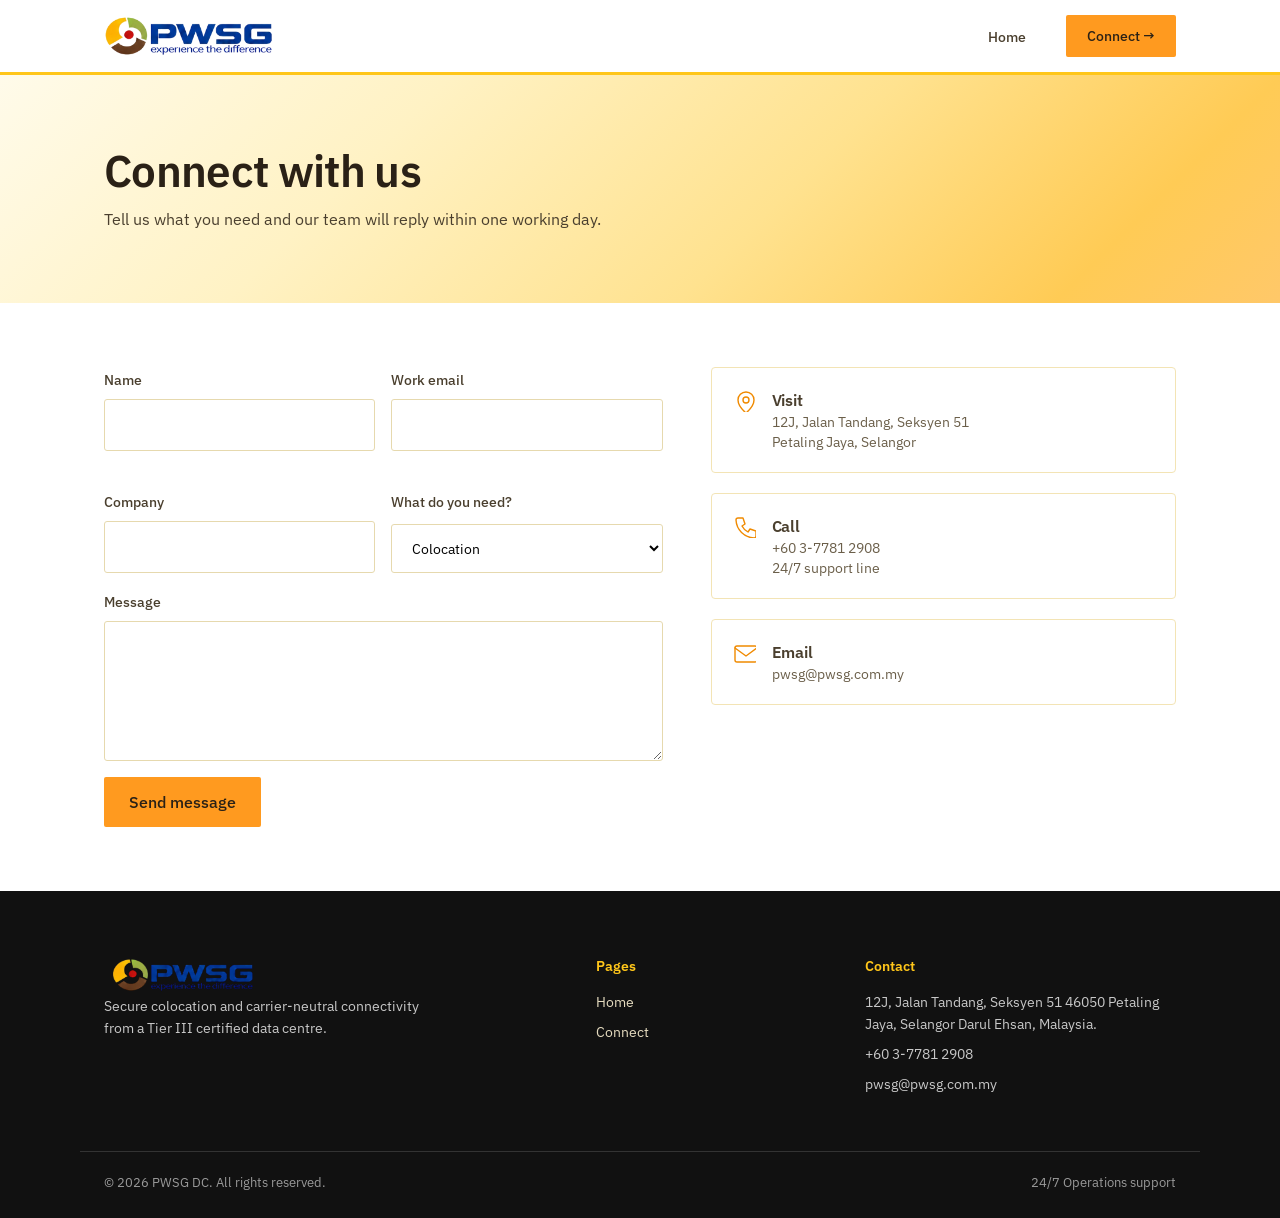
==== commit 9527e9b0: "Update connect.html" ====
--- a/pws-corporate/connect.html
+++ b/pws-corporate/connect.html
@@ -30,7 +30,7 @@
 <aside class="info reveal" data-d="1">
 <div class="info-card"><div class="icon-bubble"><svg width="28" height="28" fill="none" stroke="currentColor" stroke-width="1.8" stroke-linecap="round" stroke-linejoin="round"><path d="M14 25s8-7 8-13a8 8 0 10-16 0c0 6 8 13 8 13z"/><circle cx="14" cy="12" r="3"/></svg></div><div><h4>Visit</h4><p>12J, Jalan Tandang, Seksyen 51<br>Petaling Jaya, Selangor</p></div></div>
 <div class="info-card"><div class="icon-bubble"><svg width="28" height="28" fill="none" stroke="currentColor" stroke-width="1.8" stroke-linecap="round" stroke-linejoin="round"><path d="M6 4h5l2 6-3 2a14 14 0 006 6l2-3 6 2v5a2 2 0 01-2 2A19 19 0 014 6a2 2 0 012-2z"/></svg></div><div><h4>Call</h4><p>+60 3-7781 2908<br>24/7 support line</p></div></div>
-<div class="info-card"><div class="icon-bubble"><svg width="28" height="28" fill="none" stroke="currentColor" stroke-width="1.8" stroke-linecap="round" stroke-linejoin="round"><rect x="3" y="6" width="22" height="16" rx="2"/><path d="M3 8l11 8 11-8"/></svg></div><div><h4>Email</h4><p>pws@powerware.com.my</p></div></div>
+<div class="info-card"><div class="icon-bubble"><svg width="28" height="28" fill="none" stroke="currentColor" stroke-width="1.8" stroke-linecap="round" stroke-linejoin="round"><rect x="3" y="6" width="22" height="16" rx="2"/><path d="M3 8l11 8 11-8"/></svg></div><div><h4>Email</h4><p>pwsg@pwsg.com.my</p></div></div>
 </aside>
 </div>
 </main>
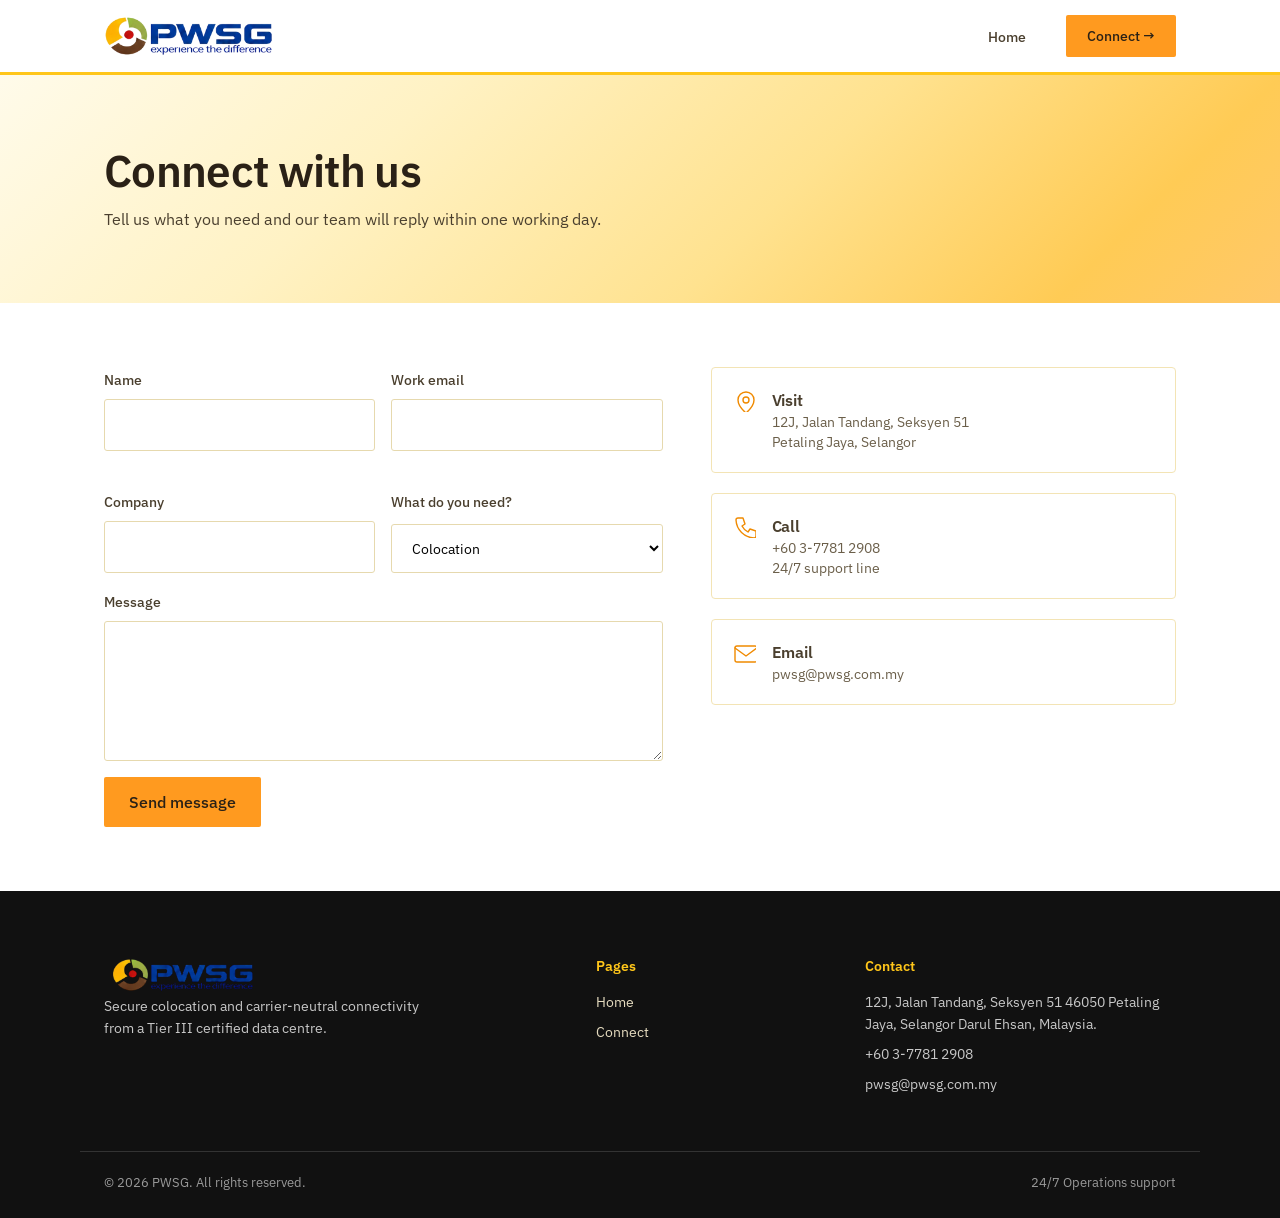
==== commit 19c3df57: "Update connect.html" ====
--- a/pws-corporate/connect.html
+++ b/pws-corporate/connect.html
@@ -3,27 +3,27 @@
 <head>
 <meta charset="UTF-8">
 <meta name="viewport" content="width=device-width, initial-scale=1">
-<meta name="description" content="Contact PWSG DC to book a tour or ask about colocation, maintenance services and connectivity.">
-<title>Connect – PWSG DC </title>
+<meta name="description" content="Contact PWSG to book a tour or ask about colocation, maintenance services and connectivity.">
+<title>Connect – PWSG </title>
 <link rel="preconnect" href="https://fonts.googleapis.com">
 <link href="https://fonts.googleapis.com/css2?family=IBM+Plex+Mono:wght@400;500&family=IBM+Plex+Sans:wght@400;500;600&display=swap" rel="stylesheet">
 <link rel="stylesheet" href="css/style.css">
 <script>document.documentElement.classList.add('js')</script>
 </head>
 <body><header class="nav" id="nav"><div class="container">
-<a href="index.html" class="logo" aria-label="PWSG DC home"><img src="assets/logo.png" alt="PWSG DC logo"></a>
+<a href="index.html" class="logo" aria-label="PWSG home"><img src="assets/logo.png" alt="PWSG logo"></a>
 <button class="menu-toggle" aria-label="Toggle menu" aria-expanded="false" id="menuBtn"><svg width="24" height="24" fill="none" stroke="currentColor" stroke-width="2"><path d="M3 6h18M3 12h18M3 18h18"/></svg></button>
 <ul id="menu"><li><a href="index.html">Home</a></li><li><a href="connect.html" class="btn btn-primary btn-md" style="color:#fff" aria-current="page">Connect &rarr;</a></li></ul>
 </div></header>
 <main>
 <section class="page-head"><div class="container"><h1>Connect with us</h1><p class="body-2">Tell us what you need and our team will reply within one working day.</p></div></section>
 <div class="container connect">
-<form id="signup" novalidate class="reveal">
-<div class="field"><label for="name">Name</label><input id="name" autocomplete="name" required><span class="err" id="name-err"></span></div>
-<div class="field"><label for="email">Work email</label><input id="email" type="email" autocomplete="email" required><span class="err" id="email-err"></span></div>
-<div class="field"><label for="company">Company</label><input id="company" autocomplete="organization"></div>
-<div class="field"><label for="need">What do you need?</label><select id="need"><option>Colocation</option><option>Connectivity</option><option>Book a facility tour</option><option>Something else</option></select></div>
-<div class="field" style="grid-column:1/-1"><label for="message">Message</label><textarea id="message"></textarea></div>
+<form id="signup" novalidate class="reveal" action="https://formspree.io/f/xjywwlpg" method="POST">
+<div class="field"><label for="name">Name</label><input id="name" name="name" autocomplete="name" required><span class="err" id="name-err"></span></div>
+<div class="field"><label for="email">Work email</label><input id="email" name="email" type="email" autocomplete="email" required><span class="err" id="email-err"></span></div>
+<div class="field"><label for="company">Company</label><input id="company" name="company" autocomplete="organization"></div>
+<div class="field"><label for="need">What do you need?</label><select id="need" name="need"><option>Colocation</option><option>Connectivity</option><option>Book a facility tour</option><option>Something else</option></select></div>
+<div class="field" style="grid-column:1/-1"><label for="message">Message</label><textarea id="message" name="message"></textarea></div>
 <div style="grid-column:1/-1"><button class="btn btn-primary" type="submit">Send message</button></div>
 <p class="success" id="success" role="status">Thanks! We have your message and will reply within one working day.</p>
 </form>
@@ -35,10 +35,10 @@
 </div>
 </main>
 <footer><div class="container foot-grid">
-<div><a href="index.html" class="logo" aria-label="PWSG DC home"><img src="assets/logo2-removebg-preview.png" alt="PWSG DC logo"></a><p>Secure colocation and carrier-neutral connectivity from a Tier III certified data centre.</p></div>
+<div><a href="index.html" class="logo" aria-label="PWSG home"><img src="assets/logo2-removebg-preview.png" alt="PWSG logo"></a><p>Secure colocation and carrier-neutral connectivity from a Tier III certified data centre.</p></div>
 <div><h5>Pages</h5><a href="index.html">Home</a><a href="connect.html">Connect</a></div>
 <div><h5>Contact</h5><p>12J, Jalan Tandang, Seksyen 51 46050 Petaling Jaya, Selangor Darul Ehsan, Malaysia.</p><p>+60 3-7781 2908</p><p>pwsg@pwsg.com.my</p></div>
-</div><div class="container foot-bar"><span>&copy; 2026 PWSG DC. All rights reserved.</span><span>24/7 Operations support</span></div></footer>
+</div><div class="container foot-bar"><span>&copy; 2026 PWSG. All rights reserved.</span><span>24/7 Operations support</span></div></footer>
 <script src="js/main.js" defer></script>
 </body>
 </html>
